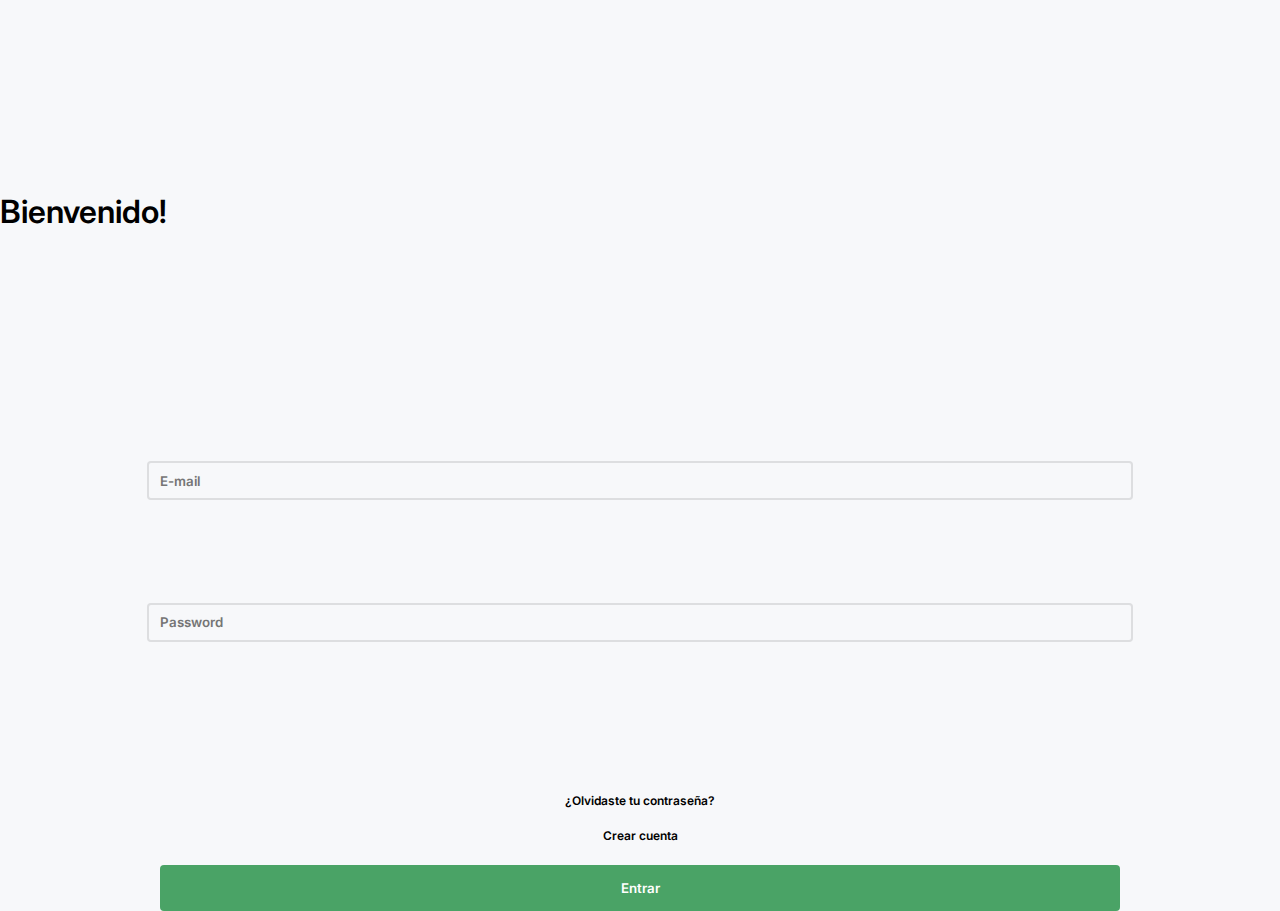
==== www/vistas/login.html @ 4e800066 "FrontEnd iniciado, icono y login" ====
<!DOCTYPE html>
<html lang="en"> 
<head>
    <meta charset="UTF-8">
    <meta name="viewport" content="width=device-width, initial-scale=1.0">
    <link rel="stylesheet" href="./css/login.css">
    <link rel="shortcut icon" href="../img/icono.png" type="image/x-icon">
    <link rel="preconnect" href="https://fonts.googleapis.com">
    <link rel="preconnect" href="https://fonts.gstatic.com" crossorigin>
    <link href="https://fonts.googleapis.com/css2?family=Inter:ital,opsz,wght@0,14..32,100..900;1,14..32,100..900&display=swap" rel="stylesheet">

    <title>MyTeacher</title>
</head>
<body>
    <h1 class="login_h1">Bienvenido!</h1>
    <div class="inputs_login">
        <input type="email" name="email" id="email" placeholder="E-mail">
        <input type="password" name="password" id="password" placeholder="Password">
    </div>
    <div class="button_crearCuenta">
        <p>¿Olvidaste tu contraseña?</p>
        <p>Crear cuenta</p>
        <button class="entrar_login">Entrar</button>
    </div>


    
</body>
</html>
---- www/vistas/css/login.css ----
*{
    padding: 0px;
    margin: 0px;
    background-color: #F7F8FA; 
    font-family: "Inter", sans-serif;
    font-optical-sizing: auto;
    font-weight: 600;
    font-style: normal;
}
.login_h1{
    font-family: "Inter", sans-serif;
    font-optical-sizing: auto;
    font-weight: 600;
    font-style: normal;
    margin-top: 15%;
}
.inputs_login{
    display: flex;
    flex-direction: column;
    align-items: center;
    margin-top: 14%;
}
.inputs_login input{
    margin: 4%;
    padding: 11px;
    border: 3px solid rgba(0, 0, 0, 0.1);
    width: 75%;
    height: 13px;
    border-width: 2px;
    border-radius: 4px;
}
.button_crearCuenta{
    display: flex;
    flex-direction: column;
    align-items: center;
    font-size: 12px;
    margin-top: 7%;
}
.button_crearCuenta p{
    margin: 10px
}

.entrar_login{
    background-color: #4AA366;
    color: white;
    width: 75%;
    margin-top: 12px;
    height: 46px;
    border-radius: 4px;
    border: none;
}
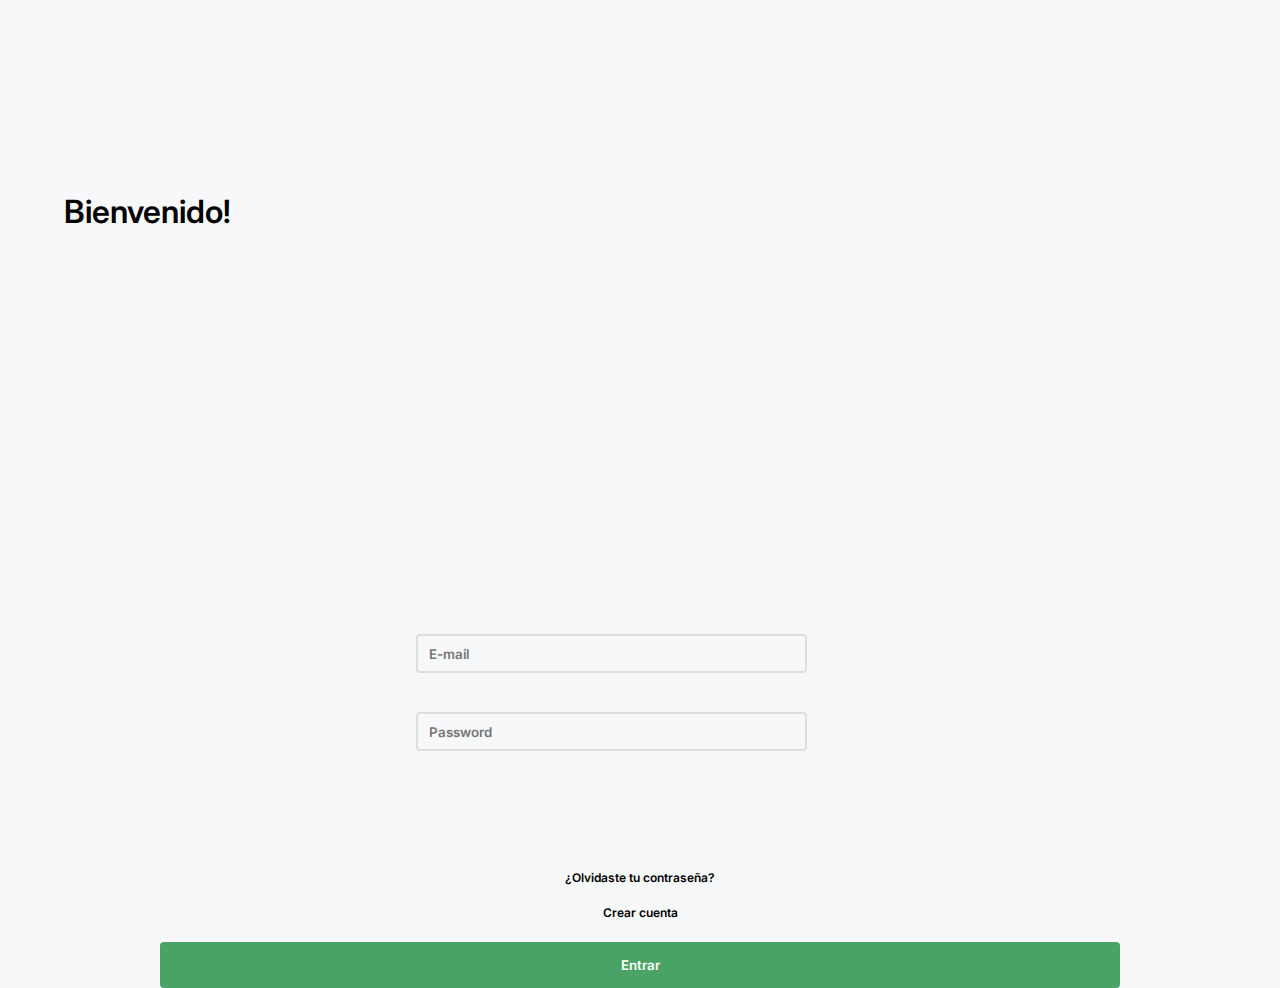
==== commit b4b60ab1: "Desarrollo de Front login, registroAlumno y registroProfesor" ====
--- a/www/vistas/login.html
+++ b/www/vistas/login.html
@@ -14,8 +14,11 @@
 <body>
     <h1 class="login_h1">Bienvenido!</h1>
     <div class="inputs_login">
-        <input type="email" name="email" id="email" placeholder="E-mail">
-        <input type="password" name="password" id="password" placeholder="Password">
+        <form action="">
+            <input type="email" name="email" id="email" placeholder="E-mail">
+            <input type="password" name="password" id="password" placeholder="Password">
+        </form>
+        
     </div>
     <div class="button_crearCuenta">
         <p>¿Olvidaste tu contraseña?</p>
--- a/www/vistas/css/login.css
+++ b/www/vistas/css/login.css
@@ -13,12 +13,13 @@
     font-weight: 600;
     font-style: normal;
     margin-top: 15%;
+    margin-left: 5%;
 }
 .inputs_login{
     display: flex;
     flex-direction: column;
     align-items: center;
-    margin-top: 14%;
+    margin-top: 30%;
 }
 .inputs_login input{
     margin: 4%;
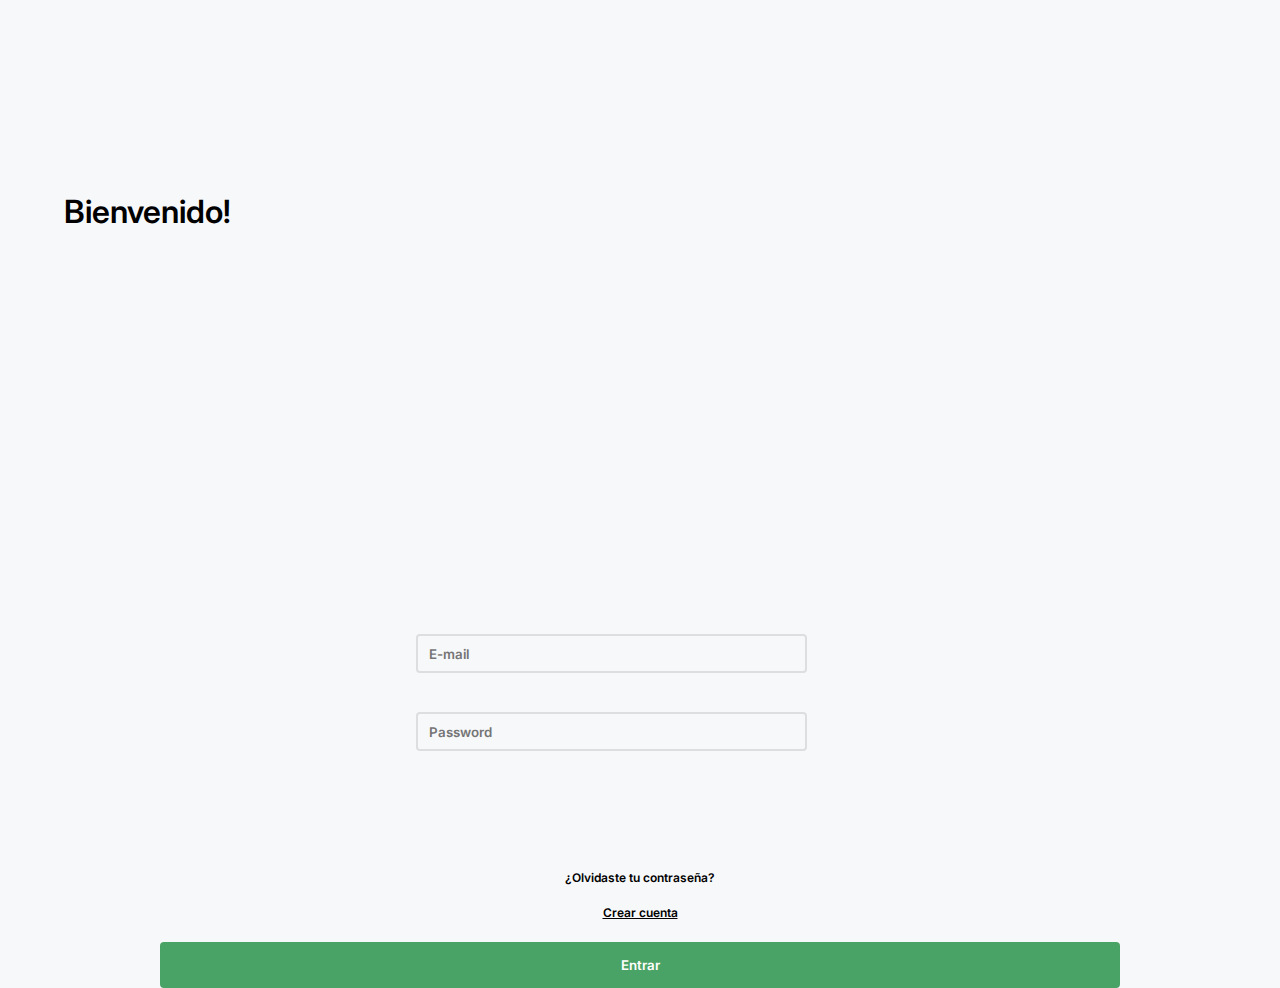
==== commit 63d6d2f9: "front end de menus; login y redirecciones realizados" ====
--- a/www/vistas/login.html
+++ b/www/vistas/login.html
@@ -22,11 +22,12 @@
     </div>
     <div class="button_crearCuenta">
         <p>¿Olvidaste tu contraseña?</p>
-        <p>Crear cuenta</p>
-        <button class="entrar_login">Entrar</button>
+        <a href="./registro.html"><p>Crear cuenta</p> </a>
+        <button class="entrar_login" id="login">Entrar</button>
     </div>
 
 
     
+    <script src="../controladores/login.js"></script>
 </body>
 </html>--- a/www/vistas/css/login.css
+++ b/www/vistas/css/login.css
@@ -40,6 +40,9 @@
 .button_crearCuenta p{
     margin: 10px
 }
+.button_crearCuenta a{
+    color: black;
+}
 
 .entrar_login{
     background-color: #4AA366;
